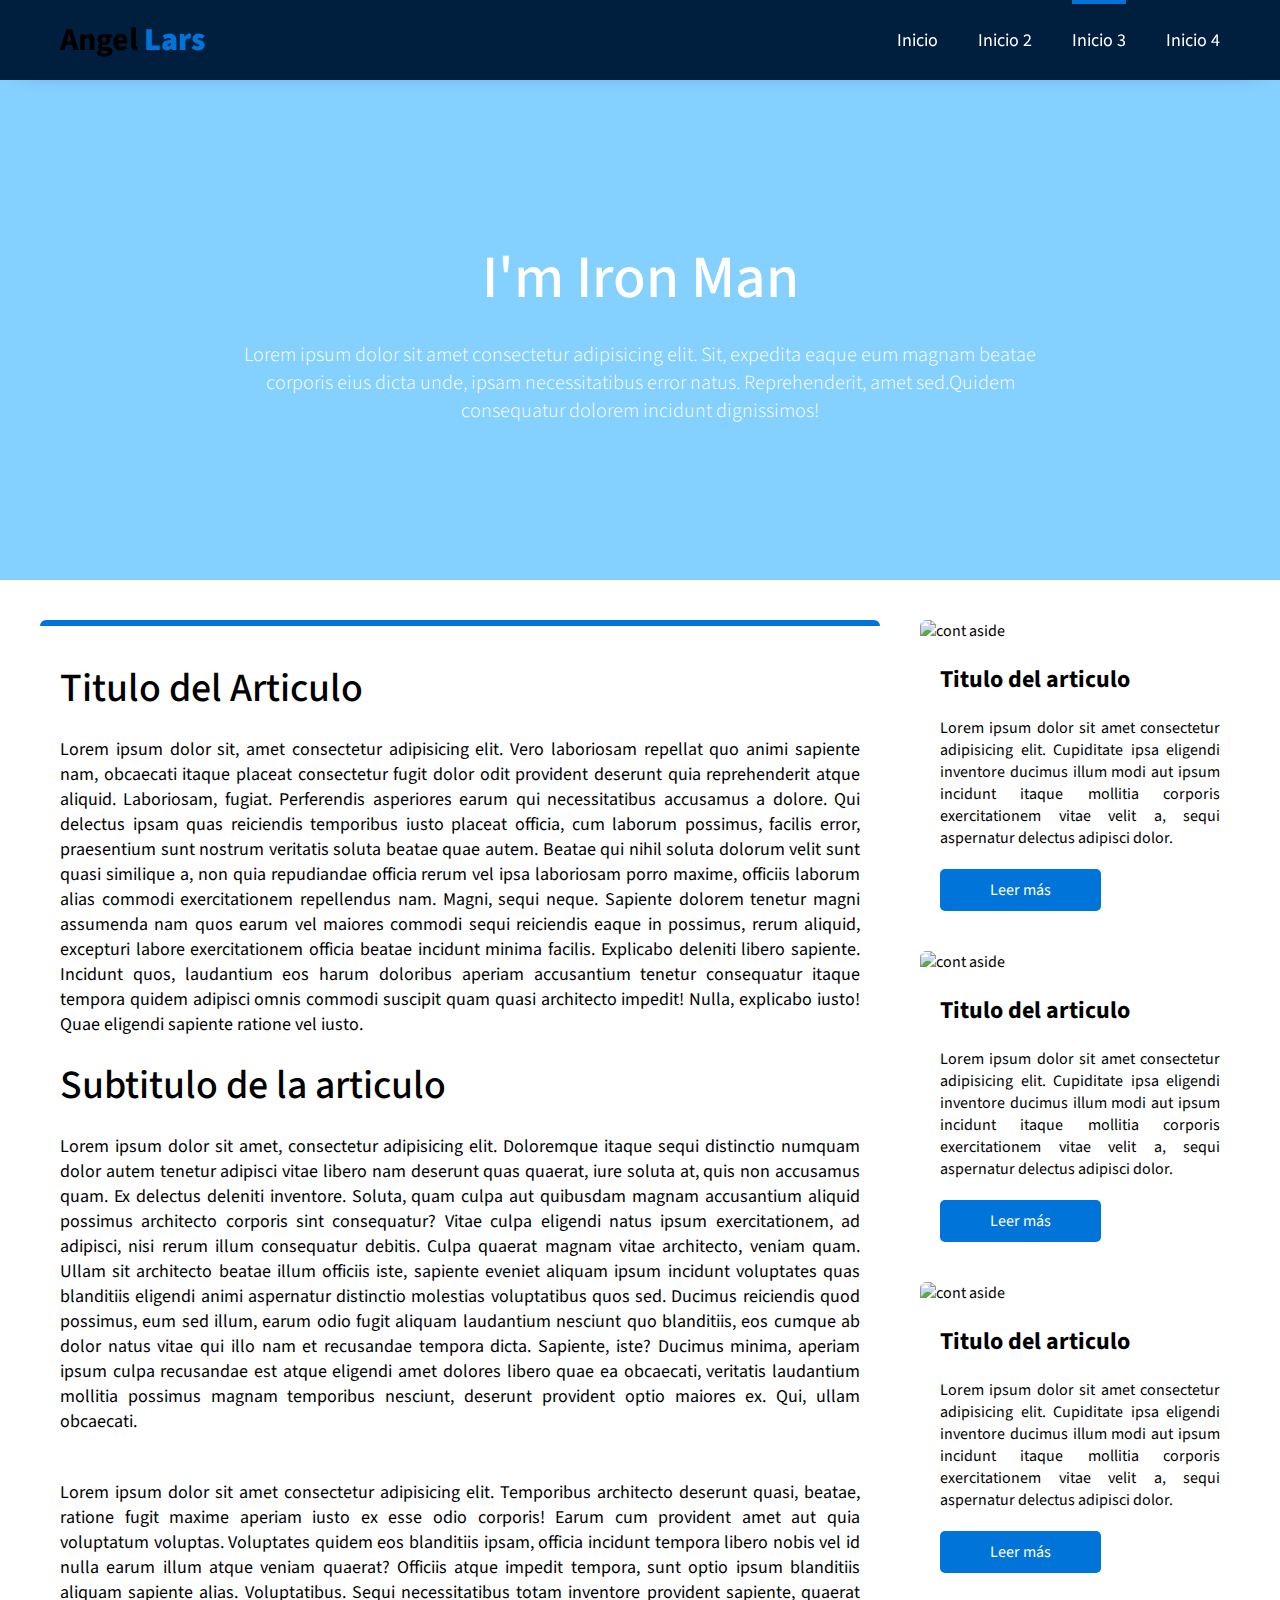
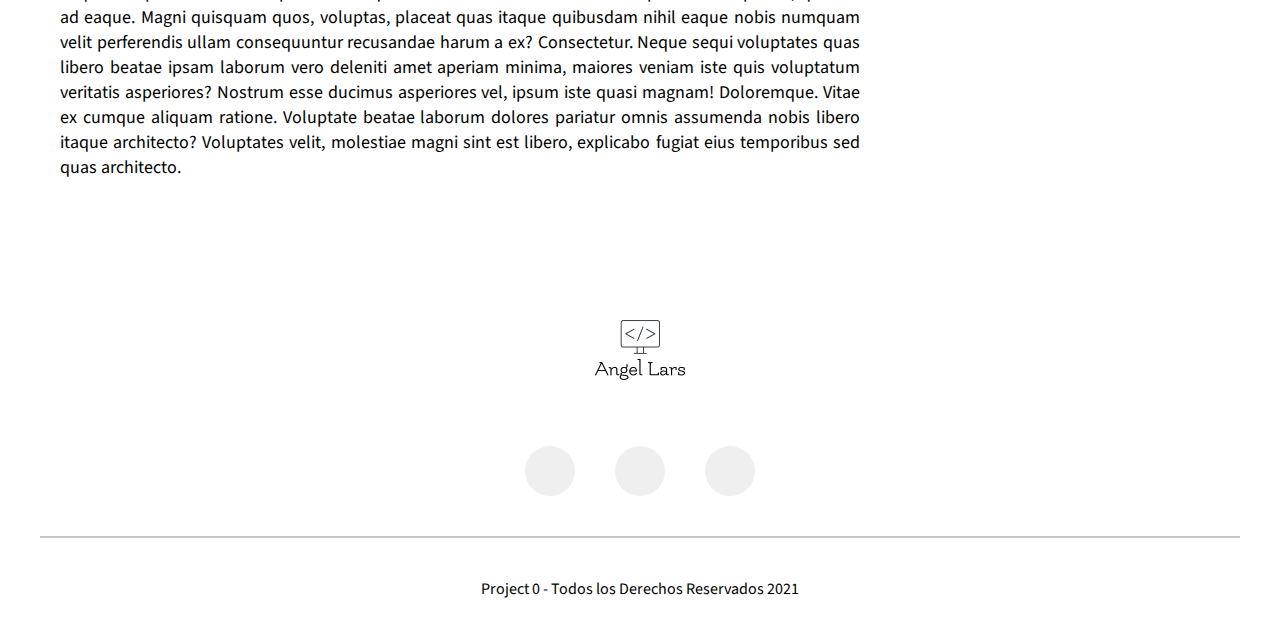
==== index.html @ 028cfca6 "link" ====
<!DOCTYPE html>
<html lang="en">

<head>
    <meta charset="UTF-8">
    <meta http-equiv="X-UA-Compatible" content="IE=edge">
    <link rel="stylesheet" href="../assets/css/main.css">
    <link rel="stylesheet" href="../assets/css/fontello.css">
    <link rel="stylesheet" href="https://cdnjs.cloudflare.com/ajax/libs/font-awesome/5.15.2/css/all.min.css">
    <link rel="stylesheet" href="https://stackpath.bootstrapcdn.com/bootstrap/4.1.3/css/bootstrap.min.css"
        integrity="sha384-MCw98/SFnGE8fJT3GXwEOngsV7Zt27NXFoaoApmYm81iuXoPkFOJwJ8ERdknLPMO" crossorigin="anonymous">
    <meta name="viewport" content="width=device-width, initial-scale=1.0">
    <title>Project 0</title>
</head>

<body>
    <header>
        <div class="header-content">
            <div class="logo">
                <h1 class="text-white">Angel <b>Lars</b></h1>
            </div>
            <div class="menu">
                <nav>
                    <ul>
                        <li><a href="#">Inicio</a></li>
                        <li><a href="page.html">Inicio 2</a></li>
                        <li class="menu-selected text-menu-selected"><a href="#">Inicio 3</a></li>
                        <li><a href="#">Inicio 4</a></li>
                    </ul>
                </nav>
            </div>            
        </div>
    </header>
    
    <div class="contenedor-imagen">
        <div class="contenedor-imagen-info ">
            <h1 class="">I'm Iron Man</h1>
            <p class="">Lorem ipsum dolor sit amet consectetur adipisicing elit. Sit, expedita eaque eum magnam beatae corporis eius dicta unde,
                ipsam necessitatibus error natus. Reprehenderit, amet sed.Quidem consequatur dolorem incidunt dignissimos!</p>
        </div>
    </div>
    <div class="contenedor-contenido">
        <article>
            <h1>Titulo del Articulo</h1>
            <p>
                Lorem ipsum dolor sit, amet consectetur adipisicing elit. Vero laboriosam repellat quo animi sapiente nam, obcaecati itaque placeat consectetur fugit dolor odit provident deserunt quia reprehenderit atque aliquid. Laboriosam, fugiat.
                Perferendis asperiores earum qui necessitatibus accusamus a dolore. Qui delectus ipsam quas reiciendis temporibus iusto placeat officia, cum laborum possimus, facilis error, praesentium sunt nostrum veritatis soluta beatae quae autem.
                Beatae qui nihil soluta dolorum velit sunt quasi similique a, non quia repudiandae officia rerum vel ipsa laboriosam porro maxime, officiis laborum alias commodi exercitationem repellendus nam. Magni, sequi neque.
                Sapiente dolorem tenetur magni assumenda nam quos earum vel maiores commodi sequi reiciendis eaque in possimus, rerum aliquid, excepturi labore exercitationem officia beatae incidunt minima facilis. Explicabo deleniti libero sapiente.
                Incidunt quos, laudantium eos harum doloribus aperiam accusantium tenetur consequatur itaque tempora quidem adipisci omnis commodi suscipit quam quasi architecto impedit! Nulla, explicabo iusto! Quae eligendi sapiente ratione vel iusto.
            </p>
            <h1>Subtitulo de la articulo</h1>
            <p>
                Lorem ipsum dolor sit amet, consectetur adipisicing elit. Doloremque itaque sequi distinctio numquam dolor autem tenetur adipisci vitae libero nam deserunt quas quaerat, iure soluta at, quis non accusamus quam.
                Ex delectus deleniti inventore. Soluta, quam culpa aut quibusdam magnam accusantium aliquid possimus architecto corporis sint consequatur? Vitae culpa eligendi natus ipsum exercitationem, ad adipisci, nisi rerum illum consequatur debitis.
                Culpa quaerat magnam vitae architecto, veniam quam. Ullam sit architecto beatae illum officiis iste, sapiente eveniet aliquam ipsum incidunt voluptates quas blanditiis eligendi animi aspernatur distinctio molestias voluptatibus quos sed.
                Ducimus reiciendis quod possimus, eum sed illum, earum odio fugit aliquam laudantium nesciunt quo blanditiis, eos cumque ab dolor natus vitae qui illo nam et recusandae tempora dicta. Sapiente, iste?
                Ducimus minima, aperiam ipsum culpa recusandae est atque eligendi amet dolores libero quae ea obcaecati, veritatis laudantium mollitia possimus magnam temporibus nesciunt, deserunt provident optio maiores ex. Qui, ullam obcaecati.
            </p>
            <img src="https://source.unsplash.com/Pr578ZCufII" alt="">
            <p>
                Lorem ipsum dolor sit amet consectetur adipisicing elit. Temporibus architecto deserunt quasi, beatae, ratione fugit maxime aperiam iusto ex esse odio corporis! Earum cum provident amet aut quia voluptatum voluptas.
                Voluptates quidem eos blanditiis ipsam, officia incidunt tempora libero nobis vel id nulla earum illum atque veniam quaerat? Officiis atque impedit tempora, sunt optio ipsum blanditiis aliquam sapiente alias. Voluptatibus.
                Sequi necessitatibus totam inventore provident sapiente, quaerat ad eaque. Magni quisquam quos, voluptas, placeat quas itaque quibusdam nihil eaque nobis numquam velit perferendis ullam consequuntur recusandae harum a ex? Consectetur.
                Neque sequi voluptates quas libero beatae ipsam laborum vero deleniti amet aperiam minima, maiores veniam iste quis voluptatum veritatis asperiores? Nostrum esse ducimus asperiores vel, ipsum iste quasi magnam! Doloremque.
                Vitae ex cumque aliquam ratione. Voluptate beatae laborum dolores pariatur omnis assumenda nobis libero itaque architecto? Voluptates velit, molestiae magni sint est libero, explicabo fugiat eius temporibus sed quas architecto.
            </p>
        </article>
        <div class="contenedor-aside">
            <aside>
                <img src="https://source.unsplash.com/Pr578ZCufII" alt="cont aside">
                <h2>Titulo del articulo</h2>
                <p>
                    Lorem ipsum dolor sit amet consectetur adipisicing elit. Cupiditate ipsa eligendi inventore ducimus illum modi aut ipsum incidunt itaque mollitia corporis exercitationem vitae velit a, sequi aspernatur delectus adipisci dolor.
                </p>
                <a href="#"><button>Leer más</button></a>
            </aside>
            <aside>
                <img src="https://source.unsplash.com/Pr578ZCufII" alt="cont aside">
                <h2>Titulo del articulo</h2>
                <p>
                    Lorem ipsum dolor sit amet consectetur adipisicing elit. Cupiditate ipsa eligendi inventore ducimus illum modi aut ipsum incidunt itaque mollitia corporis exercitationem vitae velit a, sequi aspernatur delectus adipisci dolor.
                </p>
                <a href="#"><button>Leer más</button></a>
            </aside>
            <aside>
                <img src="https://source.unsplash.com/Pr578ZCufII" alt="cont aside">
                <h2>Titulo del articulo</h2>
                <p>
                    Lorem ipsum dolor sit amet consectetur adipisicing elit. Cupiditate ipsa eligendi inventore ducimus illum modi aut ipsum incidunt itaque mollitia corporis exercitationem vitae velit a, sequi aspernatur delectus adipisci dolor.
                </p>
                <a href="#"><button>Leer más</button></a>
            </aside>
        </div>
    </div>
    <div class="contenedor-footer">
        <footer>
            <div class="logo-footer">
                <img src="../assets/img/logo2.png" alt="logo de lars">
            </div>
            <div class="redes-footer">
                <a href="#"><ion-icon name="logo-facebook" class="icon-redes-footer" id="fb"></ion-icon></a>
                <a href="#"><ion-icon name="logo-github" class="icon-redes-footer" id="git"></ion-icon></a>
                <a href="#"><ion-icon name="logo-linkedin" class="icon-redes-footer" id="lnk"></ion-icon></a>
            </div>
            <hr>
            <h4 >Project 0 - Todos los Derechos Reservados 2021 </h4>
        </footer>
    </div>





    


    <script src="https://unpkg.com/ionicons@5.4.0/dist/ionicons.js"></script>
    <script src="https://code.jquery.com/jquery-3.3.1.slim.min.js"
        integrity="sha384-q8i/X+965DzO0rT7abK41JStQIAqVgRVzpbzo5smXKp4YfRvH+8abtTE1Pi6jizo"
        crossorigin="anonymous"></script>
    <script src="https://cdnjs.cloudflare.com/ajax/libs/popper.js/1.14.3/umd/popper.min.js"
        integrity="sha384-ZMP7rVo3mIykV+2+9J3UJ46jBk0WLaUAdn689aCwoqbBJiSnjAK/l8WvCWPIPm49"
        crossorigin="anonymous"></script>
    <script src="https://stackpath.bootstrapcdn.com/bootstrap/4.1.3/js/bootstrap.min.js"
        integrity="sha384-ChfqqxuZUCnJSK3+MXmPNIyE6ZbWh2IMqE241rYiqJxyMiZ6OW/JmZQ5stwEULTy"
        crossorigin="anonymous"></script>
</body>

</html>
---- assets/css/main.css ----
@import url("https://fonts.googleapis.com/css2?family=Roboto:wght@500;700;900&display=swap");
@import url("https://fonts.googleapis.com/css2?family=Montserrat:ital,wght@0,500;1,700&family=Roboto:wght@500;700;900&display=swap");
@import url("https://fonts.googleapis.com/css2?family=Source+Sans+Pro:ital,wght@0,200;0,300;0,400;0,600;0,700;0,900;1,200;1,300;1,400;1,600;1,700;1,900&display=swap");
* {
  margin: 0;
  padding: 0;
  -webkit-box-sizing: border-box;
          box-sizing: border-box;
  text-decoration: none;
  font-family: 'Source Sans Pro', sans-serif;
}

header {
  position: fixed;
  top: 0;
  left: 0;
  width: 100%;
  height: 80px;
  background: #001F3F;
  -webkit-box-shadow: 0 4px 25px -22px black;
          box-shadow: 0 4px 25px -22px black;
  z-index: 100;
}

.header-content {
  max-width: 1200px;
  margin: auto;
  display: -webkit-box;
  display: -ms-flexbox;
  display: flex;
  -webkit-box-pack: justify;
      -ms-flex-pack: justify;
          justify-content: space-between;
}

.logo {
  height: 80px;
  display: -webkit-box;
  display: -ms-flexbox;
  display: flex;
  -webkit-box-pack: center;
      -ms-flex-pack: center;
          justify-content: center;
  -webkit-box-align: center;
      -ms-flex-align: center;
          align-items: center;
  margin: 0px 20px;
}

.logo h1 b {
  color: #0074D9;
}

.menu {
  height: 80px;
}

.menu nav {
  height: 100%;
}

.menu nav ul {
  height: 100%;
  display: -webkit-box;
  display: -ms-flexbox;
  display: flex;
  list-style: none;
}

.menu nav ul li {
  height: 100%;
  margin: 0px 20px;
  display: -webkit-box;
  display: -ms-flexbox;
  display: flex;
  -webkit-box-pack: center;
      -ms-flex-pack: center;
          justify-content: center;
  -webkit-box-align: center;
      -ms-flex-align: center;
          align-items: center;
  position: relative;
}

.menu nav ul li a {
  color: #FFFFFF;
  font-size: 18px;
  -webkit-transition: color 300ms;
  transition: color 300ms;
}

.menu nav ul li a:hover {
  color: #0074D9;
  text-decoration: none;
}

.menu-selected:before {
  content: '';
  width: 100%;
  height: 4px;
  background: #0074D9;
  position: absolute;
  top: 0;
  left: 0;
}

.menu .text-menu-selected {
  color: #0074D9;
}

.contenedor-imagen {
  width: 100%;
  height: 500px;
  position: relative;
  margin-top: 80px;
  background-image: url(https://source.unsplash.com/Pr578ZCufII/2400x1606);
  background-position: center;
  background-repeat: no-repeat;
  background-size: cover;
}

.contenedor-imagen::before {
  content: '';
  width: 100%;
  height: 100%;
  background: #26acff91;
  position: absolute;
  top: 0;
  left: 0;
}

.contenedor-imagen h1 {
  font-size: 60px;
  font-weight: 500;
  color: #FFFFFF;
  margin-bottom: 20px;
}

.contenedor-imagen p {
  color: #FFFFFF;
  font-size: 20px;
  font-weight: 300;
  text-align: center;
}

.contenedor-imagen-info {
  max-width: 800px;
  height: 500px;
  margin: auto;
  display: -webkit-box;
  display: -ms-flexbox;
  display: flex;
  -webkit-box-orient: vertical;
  -webkit-box-direction: normal;
      -ms-flex-direction: column;
          flex-direction: column;
  -webkit-box-pack: center;
      -ms-flex-pack: center;
          justify-content: center;
  -webkit-box-align: center;
      -ms-flex-align: center;
          align-items: center;
  position: relative;
  z-index: 99;
}

.contenedor-contenido {
  width: 1200px;
  margin: auto;
  margin-top: 40px;
  display: -webkit-box;
  display: -ms-flexbox;
  display: flex;
  -webkit-box-pack: center;
      -ms-flex-pack: center;
          justify-content: center;
}

.contenedor-contenido article {
  width: 100%;
  padding: 20px;
  padding-bottom: 40px;
  -webkit-box-shadow: -10px 0 20px -30 #0000;
          box-shadow: -10px 0 20px -30 #0000;
  border-radius: 6px;
  position: relative;
  overflow: hidden;
}

.contenedor-contenido article::before {
  content: '';
  width: 100%;
  height: 6px;
  position: absolute;
  top: 0;
  left: 0;
  background: #0074D9;
}

.contenedor-contenido article h1 {
  margin-top: 20px;
  font-weight: 500;
  font-size: 40px;
}

.contenedor-contenido article p {
  margin-top: 20px;
  font-size: 18px;
  text-align: justify;
}

.contenedor-contenido article img {
  width: 100%;
  margin-top: 20px;
}

.contenedor-aside aside {
  width: 320px;
  border-radius: 6px;
  -webkit-box-shadow: 0 0 20px -20 #0000;
          box-shadow: 0 0 20px -20 #0000;
  overflow: hidden;
  margin-left: 40px;
  margin-bottom: 40px;
}

.contenedor-aside aside img {
  width: 100%;
  cursor: pointer;
}

.contenedor-aside aside h2, .contenedor-aside aside p {
  margin-top: 20px;
  padding: 0px 20px;
  text-align: justify;
}

.contenedor-aside aside button {
  margin-top: 20px;
  margin-left: 20px;
  padding: 10px 50px;
  font-size: 16px;
  background: #0074D9;
  border-radius: 5px;
  cursor: pointer;
  border: none;
  color: #FFFFFF;
}

.contenedor-aside aside button:hover {
  opacity: 0.9;
}

.contenedor-footer {
  width: 100%;
  padding: 40px 0;
  margin-top: 40px;
}

.contenedor-footer footer {
  width: 1200px;
  margin: auto;
}

.contenedor-footer footer .logo-footer {
  text-align: center;
}

.contenedor-footer footer .logo-footer img {
  height: 100px;
  width: 100px;
}

.contenedor-footer footer .redes-footer {
  display: -webkit-box;
  display: -ms-flexbox;
  display: flex;
  -webkit-box-pack: center;
      -ms-flex-pack: center;
          justify-content: center;
  margin-top: 20px;
}

.contenedor-footer footer .redes-footer .icon-redes-footer {
  font-size: 40px;
  margin: 20px;
  background: #efefef;
  width: 50px;
  height: 50px;
  display: -webkit-box;
  display: -ms-flexbox;
  display: flex;
  -webkit-box-pack: center;
      -ms-flex-pack: center;
          justify-content: center;
  -webkit-box-align: center;
      -ms-flex-align: center;
          align-items: center;
  border-radius: 100%;
  color: #a2a2a2;
}

.contenedor-footer footer .redes-footer #fb:hover {
  background: #41579A;
}

.contenedor-footer footer .redes-footer #git:hover {
  background: #000;
}

.contenedor-footer footer .redes-footer #lnk:hover {
  background: #0074D9;
}

.contenedor-footer footer hr {
  margin-top: 20px;
  border: none;
  height: 2px;
  background: #a8a8a8a8;
}

.contenedor-footer footer h4 {
  text-align: center;
  margin-top: 40px;
  color: #000000;
  font-weight: 400;
}
/*# sourceMappingURL=main.css.map */
---- assets/css/fontello.css ----
@font-face {
  font-family: 'fontello';
  src: url('../font/fontello.eot?99013313');
  src: url('../font/fontello.eot?99013313#iefix') format('embedded-opentype'),
       url('../font/fontello.woff2?99013313') format('woff2'),
       url('../font/fontello.woff?99013313') format('woff'),
       url('../font/fontello.ttf?99013313') format('truetype'),
       url('../font/fontello.svg?99013313#fontello') format('svg');
  font-weight: normal;
  font-style: normal;
}
/* Chrome hack: SVG is rendered more smooth in Windozze. 100% magic, uncomment if you need it. */
/* Note, that will break hinting! In other OS-es font will be not as sharp as it could be */
/*
@media screen and (-webkit-min-device-pixel-ratio:0) {
  @font-face {
    font-family: 'fontello';
    src: url('../font/fontello.svg?99013313#fontello') format('svg');
  }
}
*/
 
 [class^="icon-"]:before, [class*=" icon-"]:before {
  font-family: "fontello";
  font-style: normal;
  font-weight: normal;
  speak: never;
 
  display: inline-block;
  text-decoration: inherit;
  width: 1em;
  margin-right: .2em;
  text-align: center;
  /* opacity: .8; */
 
  /* For safety - reset parent styles, that can break glyph codes*/
  font-variant: normal;
  text-transform: none;
 
  /* fix buttons height, for twitter bootstrap */
  line-height: 1em;
 
  /* Animation center compensation - margins should be symmetric */
  /* remove if not needed */
  margin-left: .2em;
 
  /* you can be more comfortable with increased icons size */
  /* font-size: 120%; */
 
  /* Font smoothing. That was taken from TWBS */
  -webkit-font-smoothing: antialiased;
  -moz-osx-font-smoothing: grayscale;
 
  /* Uncomment for 3D effect */
  /* text-shadow: 1px 1px 1px rgba(127, 127, 127, 0.3); */
}
 
.icon-html5-1:before { content: '\e800'; } /* '' */
.icon-menu:before { content: '\f0c9'; } /* '' */
.icon-github:before { content: '\f113'; } /* '' */
.icon-html5:before { content: '\f13b'; } /* '' */
.icon-css3:before { content: '\f13c'; } /* '' */
.icon-jsfiddle:before { content: '\f1cc'; } /* '' */
.icon-linkedin-squared:before { content: '\f30c'; } /* '' */
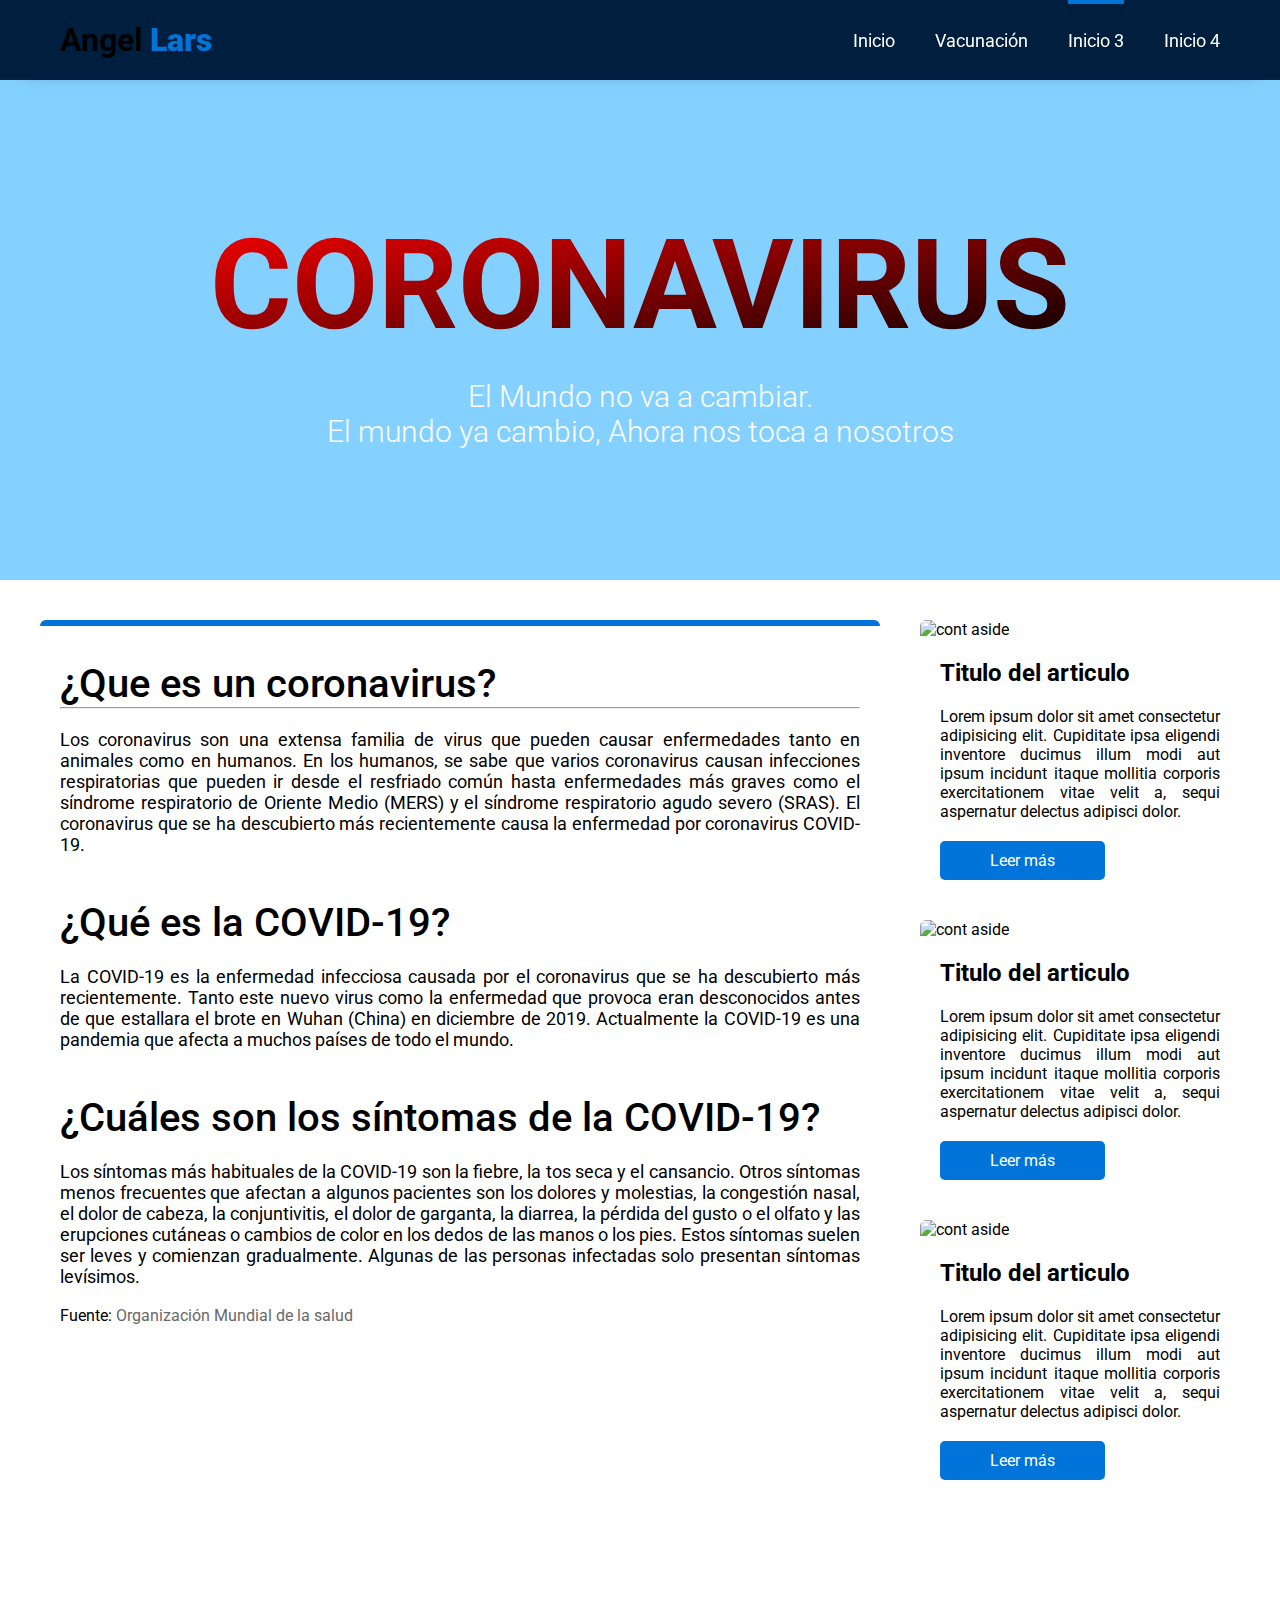
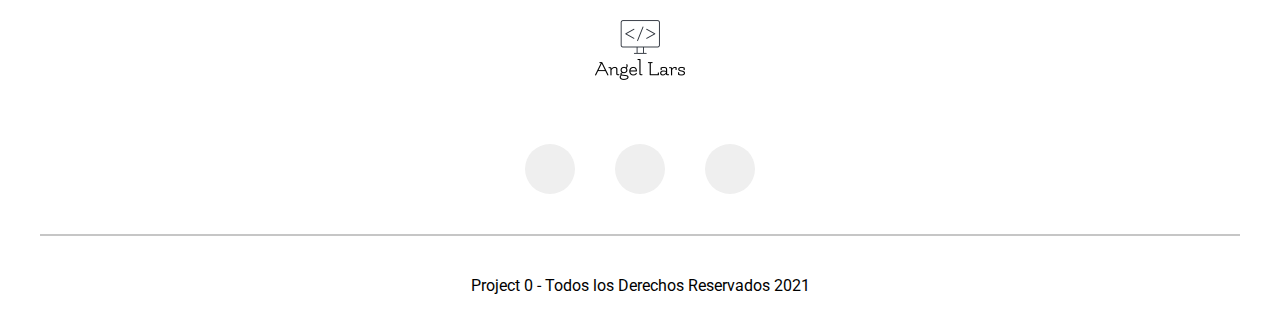
==== commit 358b2357: "se mejoro el nav respponsive para las demas páginas" ====
--- a/index.html
+++ b/index.html
@@ -1,15 +1,15 @@
 <!DOCTYPE html>
-<html lang="en">
+<html lang="es">
 
 <head>
     <meta charset="UTF-8">
     <meta http-equiv="X-UA-Compatible" content="IE=edge">
-    <link rel="stylesheet" href="../assets/css/main.css">
-    <link rel="stylesheet" href="../assets/css/fontello.css">
+    <link rel="stylesheet" href="assets/css/main.css">
+    <link rel="stylesheet" href="assets/css/fontello.css">
     <link rel="stylesheet" href="https://cdnjs.cloudflare.com/ajax/libs/font-awesome/5.15.2/css/all.min.css">
     <link rel="stylesheet" href="https://stackpath.bootstrapcdn.com/bootstrap/4.1.3/css/bootstrap.min.css"
         integrity="sha384-MCw98/SFnGE8fJT3GXwEOngsV7Zt27NXFoaoApmYm81iuXoPkFOJwJ8ERdknLPMO" crossorigin="anonymous">
-    <meta name="viewport" content="width=device-width, initial-scale=1.0">
+    <meta name="viewport" content="width=device-width, user-scalable=no, initial-scale=1.0, maximum-scale=1.0, minimum-scale=1.0">
     <title>Project 0</title>
 </head>
 
@@ -19,52 +19,53 @@
             <div class="logo">
                 <h1 class="text-white">Angel <b>Lars</b></h1>
             </div>
-            <div class="menu">
+            <div class="menu" id="show-menu">
                 <nav>
                     <ul>
-                        <li><a href="#">Inicio</a></li>
-                        <li><a href="page.html">Inicio 2</a></li>
-                        <li class="menu-selected text-menu-selected"><a href="#">Inicio 3</a></li>
-                        <li><a href="#">Inicio 4</a></li>
+                        <li><a href="index.html">Inicio</a></li>
+                        <li><a href="page.html">Vacunación</a></li>
+                        <li class="menu-selected text-menu-selected"><a href="tabla.html">Inicio 3</a></li>
+                        <li><a href="page4.html">Inicio 4</a></li>
                     </ul>
                 </nav>
             </div>            
         </div>
+        <div id="icono-menu">
+          <ion-icon name="menu-outline" class=""></ion-icon>
+        </div>
     </header>
-    
+    <div class="container-all" id="move-content">
     <div class="contenedor-imagen">
         <div class="contenedor-imagen-info ">
-            <h1 class="">I'm Iron Man</h1>
-            <p class="">Lorem ipsum dolor sit amet consectetur adipisicing elit. Sit, expedita eaque eum magnam beatae corporis eius dicta unde,
-                ipsam necessitatibus error natus. Reprehenderit, amet sed.Quidem consequatur dolorem incidunt dignissimos!</p>
+            <h1 class="gradiente">CORONAVIRUS</h1>
+            <p class="frase">El Mundo no va a cambiar. <br> El mundo ya cambio, Ahora nos toca a nosotros</p>
         </div>
     </div>
     <div class="contenedor-contenido">
         <article>
-            <h1>Titulo del Articulo</h1>
+            <h1>¿Que es un coronavirus?</h1>
+            <hr>
             <p>
-                Lorem ipsum dolor sit, amet consectetur adipisicing elit. Vero laboriosam repellat quo animi sapiente nam, obcaecati itaque placeat consectetur fugit dolor odit provident deserunt quia reprehenderit atque aliquid. Laboriosam, fugiat.
-                Perferendis asperiores earum qui necessitatibus accusamus a dolore. Qui delectus ipsam quas reiciendis temporibus iusto placeat officia, cum laborum possimus, facilis error, praesentium sunt nostrum veritatis soluta beatae quae autem.
-                Beatae qui nihil soluta dolorum velit sunt quasi similique a, non quia repudiandae officia rerum vel ipsa laboriosam porro maxime, officiis laborum alias commodi exercitationem repellendus nam. Magni, sequi neque.
-                Sapiente dolorem tenetur magni assumenda nam quos earum vel maiores commodi sequi reiciendis eaque in possimus, rerum aliquid, excepturi labore exercitationem officia beatae incidunt minima facilis. Explicabo deleniti libero sapiente.
-                Incidunt quos, laudantium eos harum doloribus aperiam accusantium tenetur consequatur itaque tempora quidem adipisci omnis commodi suscipit quam quasi architecto impedit! Nulla, explicabo iusto! Quae eligendi sapiente ratione vel iusto.
+                Los coronavirus son una extensa familia de virus que pueden causar enfermedades tanto en animales como en humanos. 
+                En los humanos, se sabe que varios coronavirus causan infecciones respiratorias que pueden ir desde el resfriado común 
+                hasta enfermedades más graves como el síndrome respiratorio de Oriente Medio (MERS) y el síndrome respiratorio agudo severo (SRAS). El coronavirus que se ha descubierto más recientemente causa la enfermedad por coronavirus COVID-19.
+                
             </p>
-            <h1>Subtitulo de la articulo</h1>
+            <!---<h1>Subtitulo de la articulo</h1>-->
+            <img src="https://source.unsplash.com/J-8ZxGgp0ik" alt="">
+            <h1>¿Qué es la COVID‑19?</h1>
             <p>
-                Lorem ipsum dolor sit amet, consectetur adipisicing elit. Doloremque itaque sequi distinctio numquam dolor autem tenetur adipisci vitae libero nam deserunt quas quaerat, iure soluta at, quis non accusamus quam.
-                Ex delectus deleniti inventore. Soluta, quam culpa aut quibusdam magnam accusantium aliquid possimus architecto corporis sint consequatur? Vitae culpa eligendi natus ipsum exercitationem, ad adipisci, nisi rerum illum consequatur debitis.
-                Culpa quaerat magnam vitae architecto, veniam quam. Ullam sit architecto beatae illum officiis iste, sapiente eveniet aliquam ipsum incidunt voluptates quas blanditiis eligendi animi aspernatur distinctio molestias voluptatibus quos sed.
-                Ducimus reiciendis quod possimus, eum sed illum, earum odio fugit aliquam laudantium nesciunt quo blanditiis, eos cumque ab dolor natus vitae qui illo nam et recusandae tempora dicta. Sapiente, iste?
-                Ducimus minima, aperiam ipsum culpa recusandae est atque eligendi amet dolores libero quae ea obcaecati, veritatis laudantium mollitia possimus magnam temporibus nesciunt, deserunt provident optio maiores ex. Qui, ullam obcaecati.
+                La COVID‑19 es la enfermedad infecciosa causada por el coronavirus que se ha descubierto más recientemente. 
+                Tanto este nuevo virus como la enfermedad que provoca eran desconocidos antes de que estallara el brote en Wuhan (China) en diciembre de 2019. Actualmente la COVID‑19 es una pandemia que afecta a muchos países de todo el mundo.
             </p>
-            <img src="https://source.unsplash.com/Pr578ZCufII" alt="">
+            <img src="https://source.unsplash.com/EAgGqOiDDMg" alt="">
+            <h1>¿Cuáles son los síntomas de la COVID-19?</h1>
             <p>
-                Lorem ipsum dolor sit amet consectetur adipisicing elit. Temporibus architecto deserunt quasi, beatae, ratione fugit maxime aperiam iusto ex esse odio corporis! Earum cum provident amet aut quia voluptatum voluptas.
-                Voluptates quidem eos blanditiis ipsam, officia incidunt tempora libero nobis vel id nulla earum illum atque veniam quaerat? Officiis atque impedit tempora, sunt optio ipsum blanditiis aliquam sapiente alias. Voluptatibus.
-                Sequi necessitatibus totam inventore provident sapiente, quaerat ad eaque. Magni quisquam quos, voluptas, placeat quas itaque quibusdam nihil eaque nobis numquam velit perferendis ullam consequuntur recusandae harum a ex? Consectetur.
-                Neque sequi voluptates quas libero beatae ipsam laborum vero deleniti amet aperiam minima, maiores veniam iste quis voluptatum veritatis asperiores? Nostrum esse ducimus asperiores vel, ipsum iste quasi magnam! Doloremque.
-                Vitae ex cumque aliquam ratione. Voluptate beatae laborum dolores pariatur omnis assumenda nobis libero itaque architecto? Voluptates velit, molestiae magni sint est libero, explicabo fugiat eius temporibus sed quas architecto.
+                Los síntomas más habituales de la COVID-19 son la fiebre, la tos seca y el cansancio. Otros síntomas menos frecuentes que afectan a algunos pacientes son los dolores y molestias, la congestión nasal, el dolor de cabeza, la conjuntivitis, 
+                el dolor de garganta, la diarrea, la pérdida del gusto o el olfato y las erupciones cutáneas o cambios de color en los dedos de las manos o los pies. 
+                Estos síntomas suelen ser leves y comienzan gradualmente. Algunas de las personas infectadas solo presentan síntomas levísimos.
             </p>
+            <br><span >Fuente: <a href="https://www.who.int/es/emergencies/diseases/novel-coronavirus-2019/advice-for-public/q-a-coronaviruses" target="_blank" alt="www.who.int" style="color: dimgrey; text-decoration: none;">Organización Mundial de la salud</a></span>
         </article>
         <div class="contenedor-aside">
             <aside>
@@ -96,7 +97,7 @@
     <div class="contenedor-footer">
         <footer>
             <div class="logo-footer">
-                <img src="../assets/img/logo2.png" alt="logo de lars">
+                <img src="assets/img/logo2.png" alt="logo de lars">
             </div>
             <div class="redes-footer">
                 <a href="#"><ion-icon name="logo-facebook" class="icon-redes-footer" id="fb"></ion-icon></a>
@@ -107,15 +108,15 @@
             <h4 >Project 0 - Todos los Derechos Reservados 2021 </h4>
         </footer>
     </div>
-
+    </div>
 
 
 
 
     
 
-
-    <script src="https://unpkg.com/ionicons@5.4.0/dist/ionicons.js"></script>
+    <script src="assets/js/script.js"></script>
+    <script type="" src="https://unpkg.com/ionicons@5.4.0/dist/ionicons.js"></script>
     <script src="https://code.jquery.com/jquery-3.3.1.slim.min.js"
         integrity="sha384-q8i/X+965DzO0rT7abK41JStQIAqVgRVzpbzo5smXKp4YfRvH+8abtTE1Pi6jizo"
         crossorigin="anonymous"></script>
@@ -127,4 +128,4 @@
         crossorigin="anonymous"></script>
 </body>
 
-</html>+</html>
--- a/assets/css/main.css
+++ b/assets/css/main.css
@@ -7,7 +7,7 @@
   -webkit-box-sizing: border-box;
           box-sizing: border-box;
   text-decoration: none;
-  font-family: 'Source Sans Pro', sans-serif;
+  font-family: 'Roboto', sans-serif;
 }
 
 header {
@@ -108,12 +108,37 @@
   color: #0074D9;
 }
 
+#icono-menu {
+  width: 50px;
+  height: 50px;
+  position: absolute;
+  right: 20px;
+  top: 16px;
+  color: #ffffff;
+  font-size: 20px;
+  background: #0153a58f;
+  border-radius: 100%;
+  display: none;
+  -webkit-box-pack: center;
+      -ms-flex-pack: center;
+          justify-content: center;
+  -webkit-box-align: center;
+      -ms-flex-align: center;
+          align-items: center;
+  cursor: pointer;
+  padding: 10px;
+}
+
+#icono-menu:hover {
+  opacity: 0.8;
+}
+
 .contenedor-imagen {
   width: 100%;
   height: 500px;
   position: relative;
   margin-top: 80px;
-  background-image: url(https://source.unsplash.com/Pr578ZCufII/2400x1606);
+  background-image: url(https://source.unsplash.com/w9KEokhajKw/2400x1606);
   background-position: center;
   background-repeat: no-repeat;
   background-size: cover;
@@ -129,16 +154,22 @@
   left: 0;
 }
 
-.contenedor-imagen h1 {
-  font-size: 60px;
-  font-weight: 500;
-  color: #FFFFFF;
+.contenedor-imagen .gradiente {
+  background: -webkit-gradient(linear, left top, right bottom, from(red), to(black));
+  background: linear-gradient(to bottom right, red, black);
+  -webkit-background-clip: text;
+  -webkit-text-fill-color: transparent;
+  -webkit-animation-duration: 3s;
+          animation-duration: 3s;
+  -webkit-animation-name: slidein;
+          animation-name: slidein;
+  font-size: 125px;
   margin-bottom: 20px;
 }
 
 .contenedor-imagen p {
   color: #FFFFFF;
-  font-size: 20px;
+  font-size: 30px;
   font-weight: 300;
   text-align: center;
 }
@@ -212,6 +243,28 @@
 .contenedor-contenido article img {
   width: 100%;
   margin-top: 20px;
+}
+
+@-webkit-keyframes slidein {
+  from {
+    margin-left: 100%;
+    width: 300%;
+  }
+  to {
+    margin-left: 0%;
+    width: 100%;
+  }
+}
+
+@keyframes slidein {
+  from {
+    margin-left: 100%;
+    width: 300%;
+  }
+  to {
+    margin-left: 0%;
+    width: 100%;
+  }
 }
 
 .contenedor-aside aside {
@@ -325,4 +378,210 @@
   color: #000000;
   font-weight: 400;
 }
+
+.ariculos {
+  padding: 20px;
+  -webkit-box-shadow: 0 0 60px -22px black;
+          box-shadow: 0 0 60px -22px black;
+  margin-bottom: 20px;
+  height: auto;
+}
+
+.container {
+  margin-top: 100px;
+}
+
+.container h1 {
+  display: -webkit-box;
+  display: -ms-flexbox;
+  display: flex;
+  -webkit-box-pack: center;
+      -ms-flex-pack: center;
+          justify-content: center;
+  -webkit-box-align: center;
+      -ms-flex-align: center;
+          align-items: center;
+}
+
+.contenedor-imagen-cs50 {
+  display: -webkit-box;
+  display: -ms-flexbox;
+  display: flex;
+  -webkit-box-align: center;
+      -ms-flex-align: center;
+          align-items: center;
+  -webkit-box-pack: center;
+      -ms-flex-pack: center;
+          justify-content: center;
+}
+
+.ariculos {
+  font-family: -apple-system, BlinkMacSystemFont, 'Segoe UI', Roboto, Oxygen, Ubuntu, Cantarell, 'Open Sans', 'Helvetica Neue', sans-serif;
+  font-weight: 700;
+  text-align: justify;
+  font-size: 16px;
+  border-top-right-radius: 15px;
+}
+
+.container1 {
+  display: -webkit-box;
+  display: -ms-flexbox;
+  display: flex;
+  -webkit-box-orient: vertical;
+  -webkit-box-direction: normal;
+      -ms-flex-direction: column;
+          flex-direction: column;
+  margin-top: 80px;
+  padding: 20px;
+  gap: 20px;
+  border: 1vh solid #3D9970;
+}
+
+[class^="block"] {
+  display: -webkit-box;
+  display: -ms-flexbox;
+  display: flex;
+  -webkit-box-orient: horizontal;
+  -webkit-box-direction: normal;
+      -ms-flex-direction: row;
+          flex-direction: row;
+  height: 33.33333vh;
+  gap: 20px;
+}
+
+@media (max-width: 480px) {
+  [class^="block"] {
+    -webkit-box-orient: vertical;
+    -webkit-box-direction: normal;
+        -ms-flex-direction: column;
+            flex-direction: column;
+    height: 500px;
+  }
+}
+
+[class^="box-"] {
+  display: -webkit-box;
+  display: -ms-flexbox;
+  display: flex;
+  -ms-flex-preferred-size: 33.33333%;
+      flex-basis: 33.33333%;
+  background-color: #c1c1c1;
+  border: 2px solid #000000;
+  border-radius: 10px;
+  -webkit-box-align: center;
+      -ms-flex-align: center;
+          align-items: center;
+  -webkit-box-pack: center;
+      -ms-flex-pack: center;
+          justify-content: center;
+  font-size: 44px;
+  margin: 5px;
+}
+
+@media screen and (max-width: 1220px) {
+  .header-content, .contenedor-contenido, .contenedor-footer footer {
+    max-width: 1000px;
+    padding: 0 20px;
+  }
+}
+
+@media screen and (max-width: 1020px) {
+  .contenedor-contenido {
+    width: 100%;
+    -webkit-box-orient: vertical;
+    -webkit-box-direction: normal;
+        -ms-flex-direction: column;
+            flex-direction: column;
+  }
+  article {
+    -webkit-box-shadow: 0 0 0 0;
+            box-shadow: 0 0 0 0;
+  }
+  .contenedor-aside {
+    display: -webkit-box;
+    display: -ms-flexbox;
+    display: flex;
+    -webkit-box-pack: center;
+        -ms-flex-pack: center;
+            justify-content: center;
+  }
+  .contenedor-aside aside {
+    max-width: 300px;
+    margin: 10px;
+  }
+}
+
+@media screen and (max-width: 880px) {
+  .contenedor-imagen {
+    max-width: 100%;
+    background-color: #0000;
+    margin: auto;
+  }
+  .contenedor-imagen .gradiente {
+    max-width: 80%;
+    font-size: 90px;
+  }
+}
+
+@media screen and (max-width: 800px) {
+  .container-all {
+    -webkit-transition: all 300ms cubic-bezier(1, 0, 0, 1);
+    transition: all 300ms cubic-bezier(1, 0, 0, 1);
+  }
+  .move-container-all {
+    -webkit-transform: translateX(300px);
+            transform: translateX(300px);
+  }
+  .menu {
+    width: 0px;
+    height: 100vh;
+    position: fixed;
+    top: 80px;
+    left: 0;
+    background: #001F3F;
+    overflow: hidden;
+    -webkit-box-shadow: 10px 0 20px -25px  black;
+            box-shadow: 10px 0 20px -25px  black;
+    -webkit-transition: all 300ms cubic-bezier(1, 0, 0, 1);
+    transition: all 300ms cubic-bezier(1, 0, 0, 1);
+  }
+  .menu nav ul {
+    -webkit-box-orient: vertical;
+    -webkit-box-direction: normal;
+        -ms-flex-direction: column;
+            flex-direction: column;
+  }
+  .menu nav ul li {
+    max-width: 200px;
+    height: 50px;
+    -webkit-box-pack: start;
+        -ms-flex-pack: start;
+            justify-content: flex-start;
+  }
+  .menu nav ul li a {
+    margin-top: 40px;
+    color: #ffff;
+  }
+  .menu-selected::before {
+    width: 0px;
+  }
+  #icono-menu {
+    display: -webkit-box;
+    display: -ms-flexbox;
+    display: flex;
+  }
+  .contenedor-aside {
+    -ms-flex-wrap: wrap;
+        flex-wrap: wrap;
+  }
+  .show-lateral {
+    width: 300px;
+    -webkit-transform: translateX(0px);
+            transform: translateX(0px);
+    background: #001F3F;
+  }
+  .gradiente {
+    display: none;
+  }
+}
 /*# sourceMappingURL=main.css.map */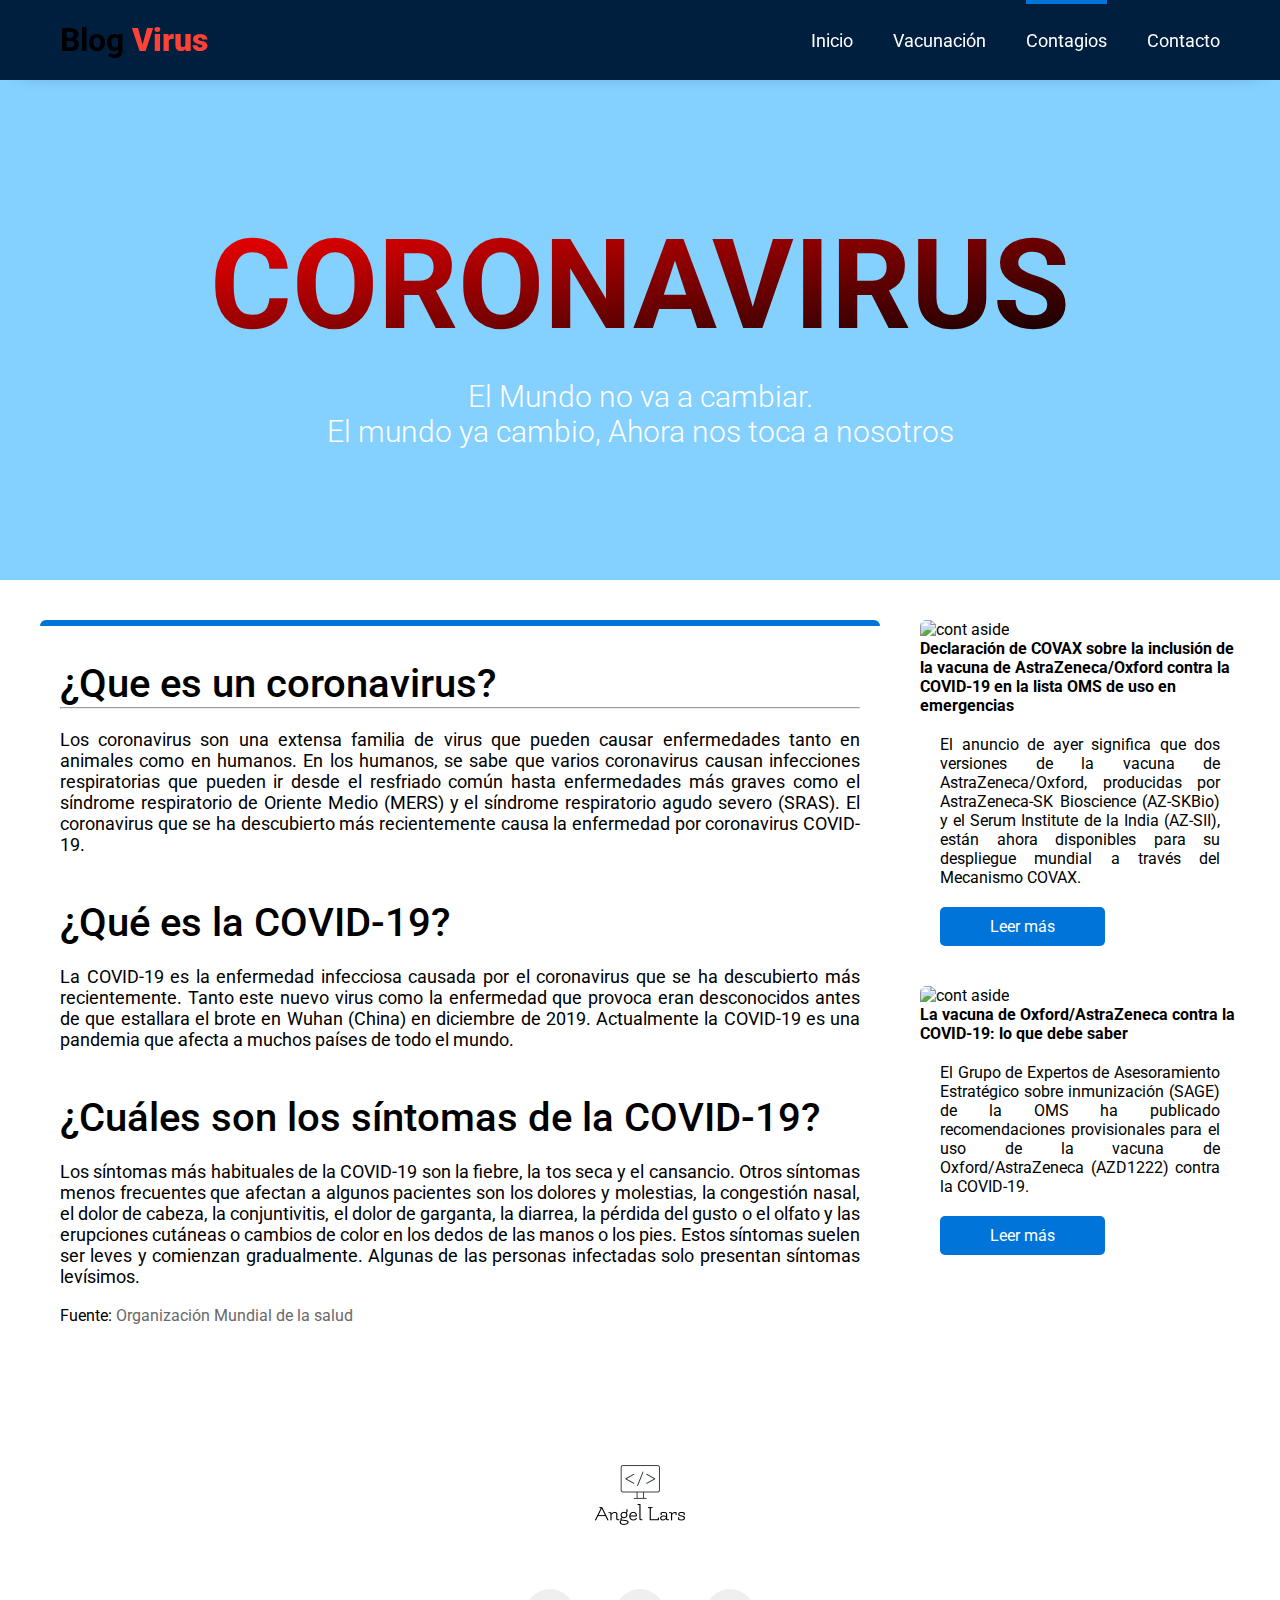
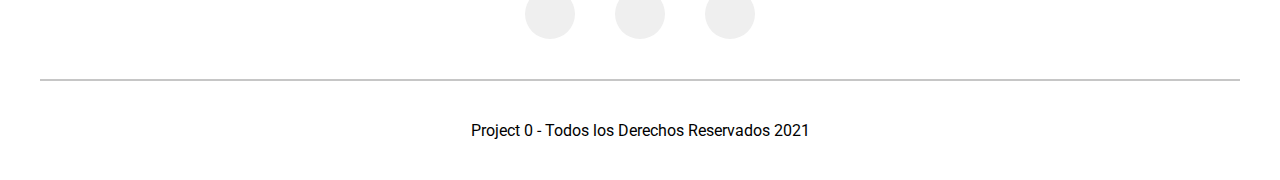
==== commit 5e7bbf57: "se termino de componer el footer y terminar la page de contacto" ====
--- a/index.html
+++ b/index.html
@@ -17,15 +17,15 @@
     <header>
         <div class="header-content">
             <div class="logo">
-                <h1 class="text-white">Angel <b>Lars</b></h1>
+                <h1 class="text-white">Blog <b>Virus</b></h1>
             </div>
             <div class="menu" id="show-menu">
                 <nav>
                     <ul>
                         <li><a href="index.html">Inicio</a></li>
-                        <li><a href="page.html">Vacunación</a></li>
-                        <li class="menu-selected text-menu-selected"><a href="tabla.html">Inicio 3</a></li>
-                        <li><a href="page4.html">Inicio 4</a></li>
+                        <li><a href="vacunacion.html">Vacunación</a></li>
+                        <li class="menu-selected text-menu-selected"><a href="tabla.html">Contagios</a></li>
+                        <li><a href="about.html">Contacto</a></li>
                     </ul>
                 </nav>
             </div>            
@@ -69,29 +69,22 @@
         </article>
         <div class="contenedor-aside">
             <aside>
-                <img src="https://source.unsplash.com/Pr578ZCufII" alt="cont aside">
-                <h2>Titulo del articulo</h2>
+                <img class ="mb-3"src="https://source.unsplash.com/xz56Eboifkc" alt="cont aside">
+                <h4>Declaración de COVAX sobre la inclusión de la vacuna de AstraZeneca/Oxford contra la COVID-19 en la lista OMS de uso en emergencias</h4>
                 <p>
-                    Lorem ipsum dolor sit amet consectetur adipisicing elit. Cupiditate ipsa eligendi inventore ducimus illum modi aut ipsum incidunt itaque mollitia corporis exercitationem vitae velit a, sequi aspernatur delectus adipisci dolor.
+                    El anuncio de ayer significa que dos versiones de la vacuna de AstraZeneca/Oxford, producidas por AstraZeneca-SK Bioscience (AZ-SKBio) y el Serum Institute de la India (AZ-SII), están ahora disponibles para su despliegue mundial a través del Mecanismo COVAX.
                 </p>
-                <a href="#"><button>Leer más</button></a>
+                <a href="https://acortar.link/m3Fzz" target="_blank"><button>Leer más</button></a>
             </aside>
             <aside>
-                <img src="https://source.unsplash.com/Pr578ZCufII" alt="cont aside">
-                <h2>Titulo del articulo</h2>
+                <img  class="mb-3" src="https://source.unsplash.com/ZeMRI9vO71o" alt="cont aside">
+                <h4>La vacuna de Oxford/AstraZeneca contra la COVID-19: lo que debe saber</h4>
                 <p>
-                    Lorem ipsum dolor sit amet consectetur adipisicing elit. Cupiditate ipsa eligendi inventore ducimus illum modi aut ipsum incidunt itaque mollitia corporis exercitationem vitae velit a, sequi aspernatur delectus adipisci dolor.
+                    El Grupo de Expertos de Asesoramiento Estratégico sobre inmunización (SAGE) de la OMS ha publicado recomendaciones provisionales para el uso de la vacuna de Oxford/AstraZeneca (AZD1222) contra la COVID-19.
                 </p>
-                <a href="#"><button>Leer más</button></a>
+                <a href="https://acortar.link/mqT9N"><button>Leer más</button></a>
             </aside>
-            <aside>
-                <img src="https://source.unsplash.com/Pr578ZCufII" alt="cont aside">
-                <h2>Titulo del articulo</h2>
-                <p>
-                    Lorem ipsum dolor sit amet consectetur adipisicing elit. Cupiditate ipsa eligendi inventore ducimus illum modi aut ipsum incidunt itaque mollitia corporis exercitationem vitae velit a, sequi aspernatur delectus adipisci dolor.
-                </p>
-                <a href="#"><button>Leer más</button></a>
-            </aside>
+           
         </div>
     </div>
     <div class="contenedor-footer">
--- a/assets/css/main.css
+++ b/assets/css/main.css
@@ -48,7 +48,7 @@
 }
 
 .logo h1 b {
-  color: #0074D9;
+  color: #FF4136;
 }
 
 .menu {
@@ -379,10 +379,14 @@
   font-weight: 400;
 }
 
+.fondo {
+  background: #6710f212;
+}
+
 .ariculos {
   padding: 20px;
-  -webkit-box-shadow: 0 0 60px -22px black;
-          box-shadow: 0 0 60px -22px black;
+  -webkit-box-shadow: 0 0 40px -22px black;
+          box-shadow: 0 0 40px -22px black;
   margin-bottom: 20px;
   height: auto;
 }
@@ -413,6 +417,11 @@
   -webkit-box-pack: center;
       -ms-flex-pack: center;
           justify-content: center;
+}
+
+.contenedor-imagen-cs50 .img {
+  margin-top: 80px;
+  margin-bottom: 50px;
 }
 
 .ariculos {
@@ -423,6 +432,13 @@
   border-top-right-radius: 15px;
 }
 
+.hr {
+  height: 3px;
+  background-color: #0074D9;
+  margin-top: 15px;
+  margin-bottom: 15px;
+}
+
 .container1 {
   display: -webkit-box;
   display: -ms-flexbox;
@@ -431,26 +447,30 @@
   -webkit-box-direction: normal;
       -ms-flex-direction: column;
           flex-direction: column;
-  margin-top: 80px;
-  padding: 20px;
-  gap: 20px;
   border: 1vh solid #3D9970;
 }
 
-[class^="block"] {
-  display: -webkit-box;
-  display: -ms-flexbox;
-  display: flex;
-  -webkit-box-orient: horizontal;
-  -webkit-box-direction: normal;
-      -ms-flex-direction: row;
-          flex-direction: row;
+.contenedor2 {
+  width: 600px;
+  margin: auto;
+}
+
+[class^="block-1"] {
+  display: -webkit-box;
+  display: -ms-flexbox;
+  display: flex;
+  -webkit-box-align: center;
+      -ms-flex-align: center;
+          align-items: center;
+  -webkit-box-pack: center;
+      -ms-flex-pack: center;
+          justify-content: center;
   height: 33.33333vh;
   gap: 20px;
 }
 
 @media (max-width: 480px) {
-  [class^="block"] {
+  [class^="block-1"] {
     -webkit-box-orient: vertical;
     -webkit-box-direction: normal;
         -ms-flex-direction: column;
@@ -486,7 +506,7 @@
 }
 
 @media screen and (max-width: 1020px) {
-  .contenedor-contenido {
+  .contenedor-contenido, .contenedor-footer footer {
     width: 100%;
     -webkit-box-orient: vertical;
     -webkit-box-direction: normal;
